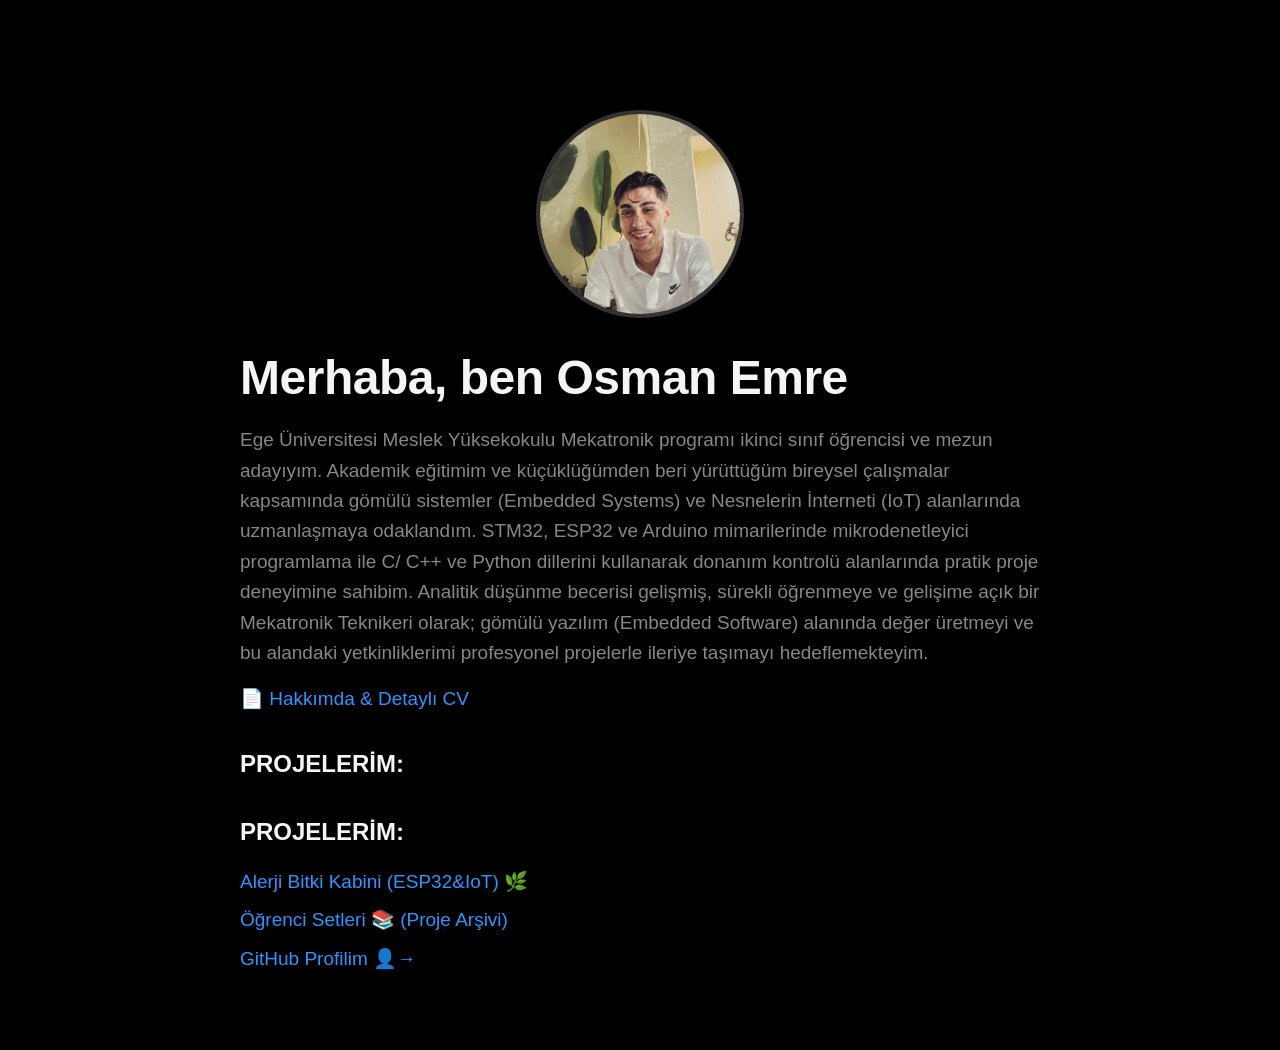
==== index.html @ 28ae2ec9 "4" ====
<!DOCTYPE html>
<html lang="tr">
<head>
    <meta charset="UTF-8">
    <title>Osman Emre - Portfolyo</title>
    <link rel="stylesheet" href="style.css">
    <style>
        /* Profil fotoğrafını yuvarlak ve sabit boyutlu yapan stil */
        .profile-img {
            width: 200px; 
            height: 200px; 
            border-radius: 50%; 
            object-fit: cover; 
            border: 4px solid #333; 
            margin-bottom: 20px;
            box-shadow: 0 4px 8px rgba(0,0,0,0.2);
        }
        /* Kod kutusu için stil */
        .code-container {
            background-color: #272822;
            color: #f8f8f2;
            padding: 20px;
            border-radius: 8px;
            overflow-x: auto;
            max-height: 400px;
            font-family: 'Courier New', Courier, monospace;
            font-size: 13px;
            line-height: 1.5;
            margin: 20px 0;
        }
    </style>
</head>
<body>
    <div class="container">
        <!-- Profil Fotoğrafı -->
        <div class="scroll-reveal" style="text-align: center;">
            <img src="profil.jpeg" alt="Osman Emre" class="profile-img">
        </div>
        
        <h1 class="scroll-reveal">Merhaba, ben Osman Emre</h1>
        
        <p class="scroll-reveal">Ege Üniversitesi Meslek Yüksekokulu Mekatronik programı ikinci sınıf öğrencisi ve mezun adayıyım. Akademik eğitimim ve küçüklüğümden beri yürüttüğüm bireysel çalışmalar kapsamında gömülü sistemler (Embedded Systems) ve Nesnelerin İnterneti (IoT) alanlarında uzmanlaşmaya odaklandım. STM32, ESP32 ve Arduino mimarilerinde mikrodenetleyici programlama ile C/ C++ ve Python dillerini kullanarak donanım kontrolü alanlarında pratik proje deneyimine sahibim. Analitik düşünme becerisi gelişmiş, sürekli öğrenmeye ve gelişime açık bir Mekatronik Teknikeri olarak; gömülü yazılım (Embedded Software) alanında değer üretmeyi ve bu alandaki yetkinliklerimi profesyonel projelerle ileriye taşımayı hedeflemekteyim.</p>
        <ul class="scroll-reveal" style="list-style-type: none; padding: 0;">
    <li><a href="hakkimda.html">📄 Hakkımda & Detaylı CV</a></li>
</ul>
<h3 class="scroll-reveal">PROJELERİM:</h3>
        <h3 class="scroll-reveal">PROJELERİM:</h3>
        <ul class="scroll-reveal">
            <li><a href="alerji-bitki-kabini.html">Alerji Bitki Kabini (ESP32&IoT) 🌿 </a></li>
            <li><a href="ogrenci-setleri.html">Öğrenci Setleri 📚 (Proje Arşivi)</a></li>
        </ul>

        <a href="https://github.com/osmanemregungorr" target="_blank" class="scroll-reveal">GitHub Profilim 👤→</a>
    </div>
</body>
<script>
    const observer = new IntersectionObserver((entries) => {
        entries.forEach(entry => {
            if (entry.isIntersecting) {
                entry.target.classList.add('active');
            }
        });
    });

    const hiddenElements = document.querySelectorAll('.scroll-reveal');
    hiddenElements.forEach((el) => observer.observe(el));
</script>
</html>
---- style.css ----
:root {
    --bg-color: #000000;
    --text-color: #f5f5f7;
    --secondary-text: #86868b;
    --accent-color: #2997ff;
}

body {
    background-color: var(--bg-color);
    color: var(--text-color);
    font-family: -apple-system, BlinkMacSystemFont, "Segoe UI", Roboto, sans-serif;
    margin: 0;
    padding: 0;
    display: flex;
    justify-content: center;
}

.container {
    max-width: 800px;
    width: 100%;
    padding: 80px 20px;
}

/* Animasyon Kuralları */
.scroll-reveal {
    opacity: 0;
    transform: translateY(30px);
    transition: all 1.2s cubic-bezier(0.22, 1, 0.36, 1);
}

.scroll-reveal.active {
    opacity: 1;
    transform: translateY(0);
}

h1 { font-size: 48px; font-weight: 600; letter-spacing: -0.01em; margin-bottom: 20px; }
h3 { font-size: 24px; font-weight: 600; color: var(--text-color); margin-top: 40px; }
p { font-size: 19px; color: var(--secondary-text); line-height: 1.6; }

ul { list-style: none; padding: 0; }
li { margin-bottom: 15px; font-size: 19px; color: var(--text-color); }
a { color: var(--accent-color); text-decoration: none; font-size: 19px; }
a:hover { text-decoration: underline; }

pre {
    background: #1c1c1e;
    padding: 25px;
    border-radius: 20px;
    color: #ffd60a;
    overflow-x: auto;
    font-family: 'SFMono-Regular', Consolas, monospace;
}

img {
    display: block;
    max-width: 600px;
    width: 100%;
    height: auto;
    border-radius: 20px;
    margin: 30px auto;
    box-shadow: 0 10px 30px rgba(0,0,0,0.5);
}
.scroll-reveal {
    opacity: 0;
    transform: translateY(30px);
    transition: all 1.2s cubic-bezier(0.22, 1, 0.36, 1);
}

.scroll-reveal.active {
    opacity: 1;
    transform: translateY(0);
}
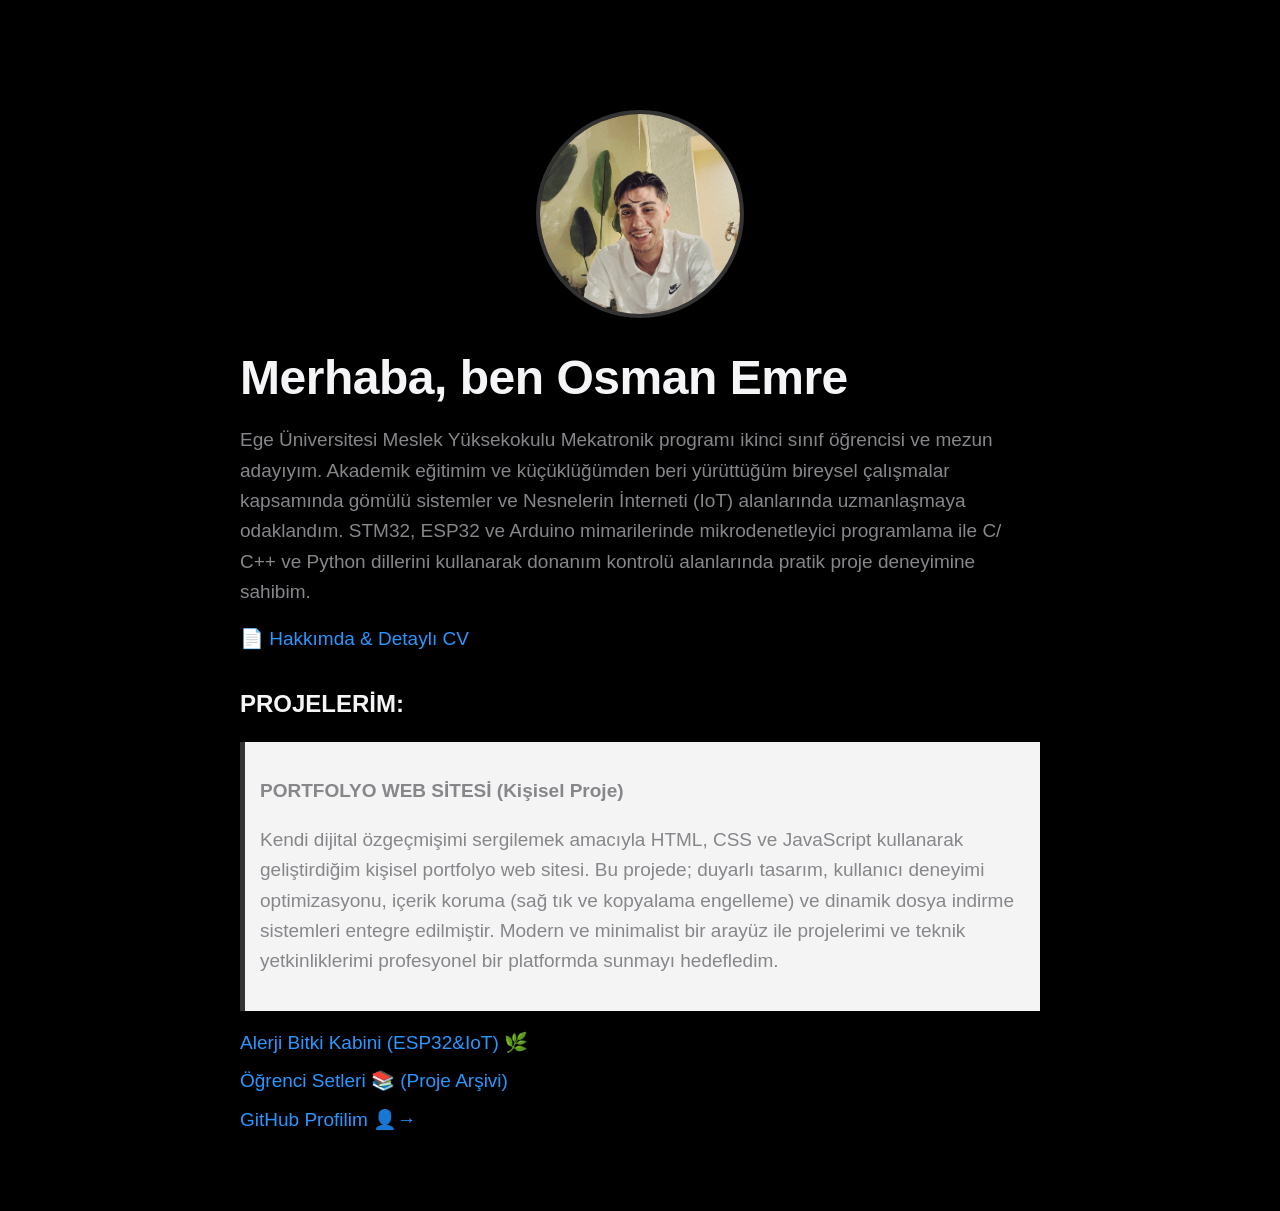
==== commit 90fca99d: "Update index.html" ====
--- a/index.html
+++ b/index.html
@@ -5,7 +5,6 @@
     <title>Osman Emre - Portfolyo</title>
     <link rel="stylesheet" href="style.css">
     <style>
-        /* Profil fotoğrafını yuvarlak ve sabit boyutlu yapan stil */
         .profile-img {
             width: 200px; 
             height: 200px; 
@@ -15,18 +14,12 @@
             margin-bottom: 20px;
             box-shadow: 0 4px 8px rgba(0,0,0,0.2);
         }
-        /* Kod kutusu için stil */
-        .code-container {
-            background-color: #272822;
-            color: #f8f8f2;
-            padding: 20px;
-            border-radius: 8px;
-            overflow-x: auto;
-            max-height: 400px;
-            font-family: 'Courier New', Courier, monospace;
-            font-size: 13px;
-            line-height: 1.5;
-            margin: 20px 0;
+        .project-desc {
+            background: #f4f4f4;
+            padding: 15px;
+            border-left: 5px solid #333;
+            margin-bottom: 20px;
+            font-size: 0.95em;
         }
     </style>
 </head>
@@ -39,12 +32,20 @@
         
         <h1 class="scroll-reveal">Merhaba, ben Osman Emre</h1>
         
-        <p class="scroll-reveal">Ege Üniversitesi Meslek Yüksekokulu Mekatronik programı ikinci sınıf öğrencisi ve mezun adayıyım. Akademik eğitimim ve küçüklüğümden beri yürüttüğüm bireysel çalışmalar kapsamında gömülü sistemler (Embedded Systems) ve Nesnelerin İnterneti (IoT) alanlarında uzmanlaşmaya odaklandım. STM32, ESP32 ve Arduino mimarilerinde mikrodenetleyici programlama ile C/ C++ ve Python dillerini kullanarak donanım kontrolü alanlarında pratik proje deneyimine sahibim. Analitik düşünme becerisi gelişmiş, sürekli öğrenmeye ve gelişime açık bir Mekatronik Teknikeri olarak; gömülü yazılım (Embedded Software) alanında değer üretmeyi ve bu alandaki yetkinliklerimi profesyonel projelerle ileriye taşımayı hedeflemekteyim.</p>
+        <p class="scroll-reveal">Ege Üniversitesi Meslek Yüksekokulu Mekatronik programı ikinci sınıf öğrencisi ve mezun adayıyım. Akademik eğitimim ve küçüklüğümden beri yürüttüğüm bireysel çalışmalar kapsamında gömülü sistemler ve Nesnelerin İnterneti (IoT) alanlarında uzmanlaşmaya odaklandım. STM32, ESP32 ve Arduino mimarilerinde mikrodenetleyici programlama ile C/ C++ ve Python dillerini kullanarak donanım kontrolü alanlarında pratik proje deneyimine sahibim.</p>
+        
         <ul class="scroll-reveal" style="list-style-type: none; padding: 0;">
-    <li><a href="hakkimda.html">📄 Hakkımda & Detaylı CV</a></li>
-</ul>
-<h3 class="scroll-reveal">PROJELERİM:</h3>
+            <li><a href="hakkimda.html">📄 Hakkımda & Detaylı CV</a></li>
+        </ul>
+
         <h3 class="scroll-reveal">PROJELERİM:</h3>
+        
+        <!-- Web Sitesi Proje Açıklaması -->
+        <div class="scroll-reveal project-desc">
+            <p><b>PORTFOLYO WEB SİTESİ (Kişisel Proje)</b></p>
+            <p>Kendi dijital özgeçmişimi sergilemek amacıyla HTML, CSS ve JavaScript kullanarak geliştirdiğim kişisel portfolyo web sitesi. Bu projede; duyarlı tasarım, kullanıcı deneyimi optimizasyonu, içerik koruma (sağ tık ve kopyalama engelleme) ve dinamik dosya indirme sistemleri entegre edilmiştir. Modern ve minimalist bir arayüz ile projelerimi ve teknik yetkinliklerimi profesyonel bir platformda sunmayı hedefledim.</p>
+        </div>
+
         <ul class="scroll-reveal">
             <li><a href="alerji-bitki-kabini.html">Alerji Bitki Kabini (ESP32&IoT) 🌿 </a></li>
             <li><a href="ogrenci-setleri.html">Öğrenci Setleri 📚 (Proje Arşivi)</a></li>
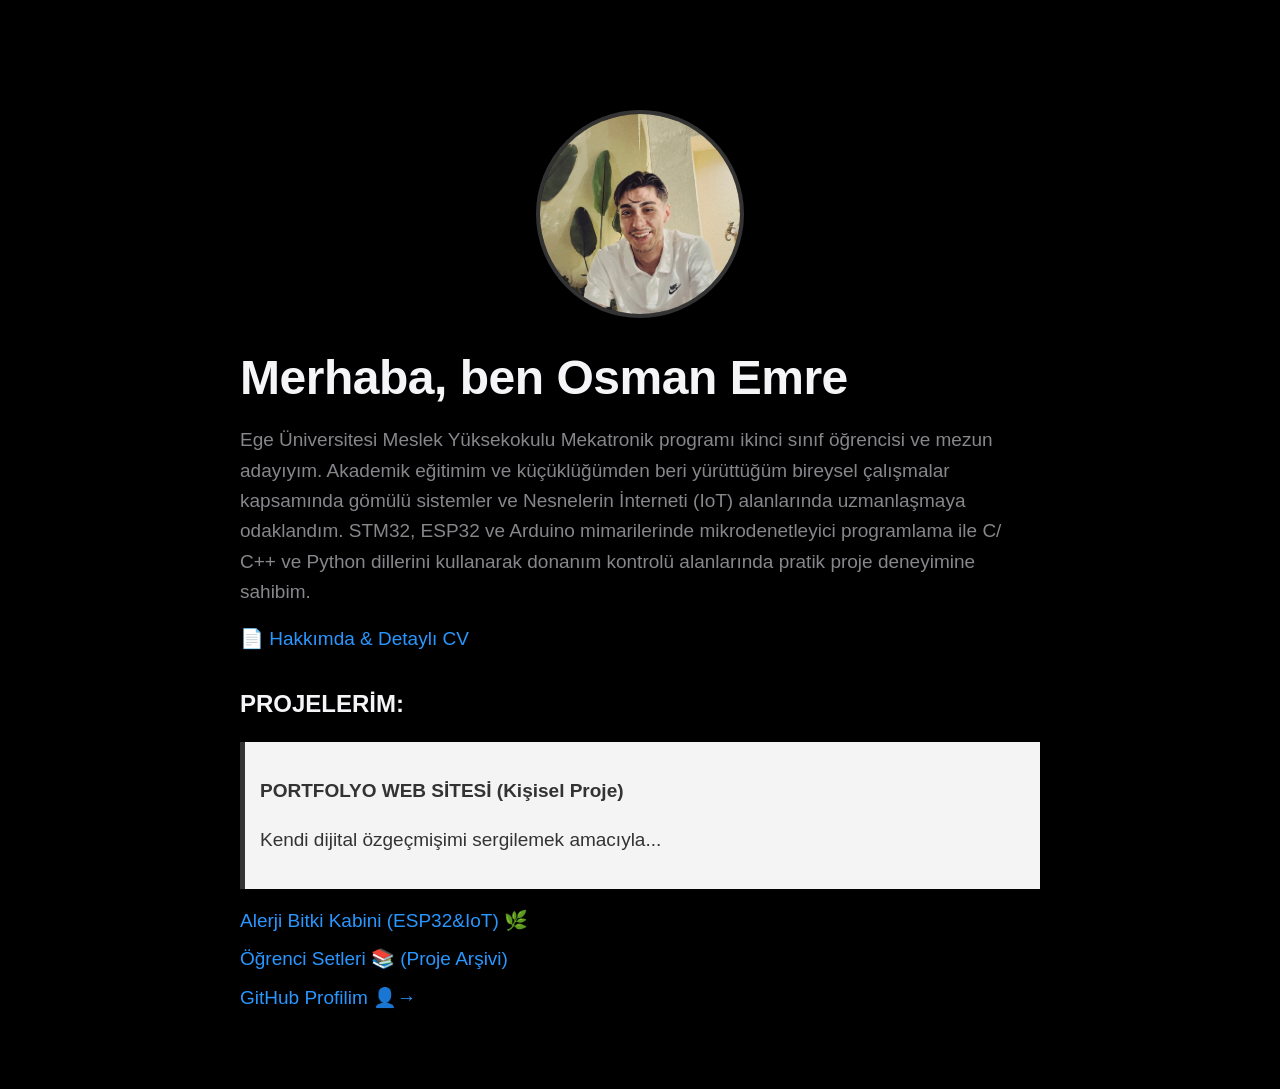
==== commit aa1feccf: "5" ====
--- a/index.html
+++ b/index.html
@@ -37,14 +37,14 @@
         <ul class="scroll-reveal" style="list-style-type: none; padding: 0;">
             <li><a href="hakkimda.html">📄 Hakkımda & Detaylı CV</a></li>
         </ul>
+        <!-- Web Sitesi Proje Açıklaması -->
+<h3 class="scroll-reveal">PROJELERİM:</h3>
 
-        <h3 class="scroll-reveal">PROJELERİM:</h3>
-        
-        <!-- Web Sitesi Proje Açıklaması -->
-        <div class="scroll-reveal project-desc">
-            <p><b>PORTFOLYO WEB SİTESİ (Kişisel Proje)</b></p>
-            <p>Kendi dijital özgeçmişimi sergilemek amacıyla HTML, CSS ve JavaScript kullanarak geliştirdiğim kişisel portfolyo web sitesi. Bu projede; duyarlı tasarım, kullanıcı deneyimi optimizasyonu, içerik koruma (sağ tık ve kopyalama engelleme) ve dinamik dosya indirme sistemleri entegre edilmiştir. Modern ve minimalist bir arayüz ile projelerimi ve teknik yetkinliklerimi profesyonel bir platformda sunmayı hedefledim.</p>
-        </div>
+<!-- Web Sitesi Proje Açıklaması -->
+<div class="scroll-reveal project-desc">
+    <p style="color: #333;"><b>PORTFOLYO WEB SİTESİ (Kişisel Proje)</b></p>
+    <p style="color: #333;">Kendi dijital özgeçmişimi sergilemek amacıyla...</p>
+</div>
 
         <ul class="scroll-reveal">
             <li><a href="alerji-bitki-kabini.html">Alerji Bitki Kabini (ESP32&IoT) 🌿 </a></li>
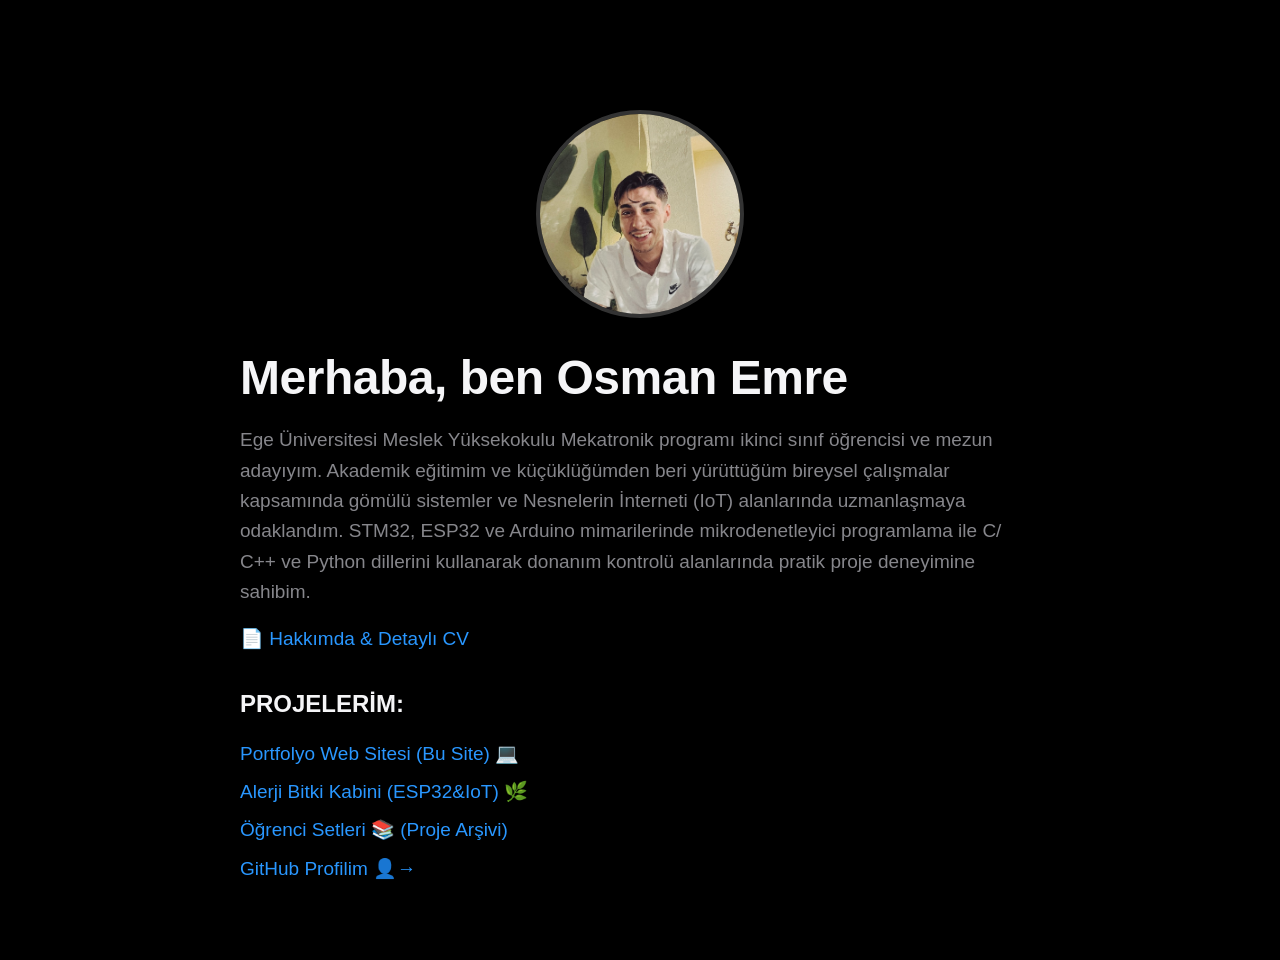
==== commit f543e599: "2222" ====
--- a/index.html
+++ b/index.html
@@ -37,16 +37,11 @@
         <ul class="scroll-reveal" style="list-style-type: none; padding: 0;">
             <li><a href="hakkimda.html">📄 Hakkımda & Detaylı CV</a></li>
         </ul>
+
         <!-- Web Sitesi Proje Açıklaması -->
 <h3 class="scroll-reveal">PROJELERİM:</h3>
-
-<!-- Web Sitesi Proje Açıklaması -->
-<div class="scroll-reveal project-desc">
-    <p style="color: #333;"><b>PORTFOLYO WEB SİTESİ (Kişisel Proje)</b></p>
-    <p style="color: #333;">Kendi dijital özgeçmişimi sergilemek amacıyla...</p>
-</div>
-
         <ul class="scroll-reveal">
+            <li><a href="portfolyo.html">Portfolyo Web Sitesi (Bu Site) 💻</a></li>
             <li><a href="alerji-bitki-kabini.html">Alerji Bitki Kabini (ESP32&IoT) 🌿 </a></li>
             <li><a href="ogrenci-setleri.html">Öğrenci Setleri 📚 (Proje Arşivi)</a></li>
         </ul>
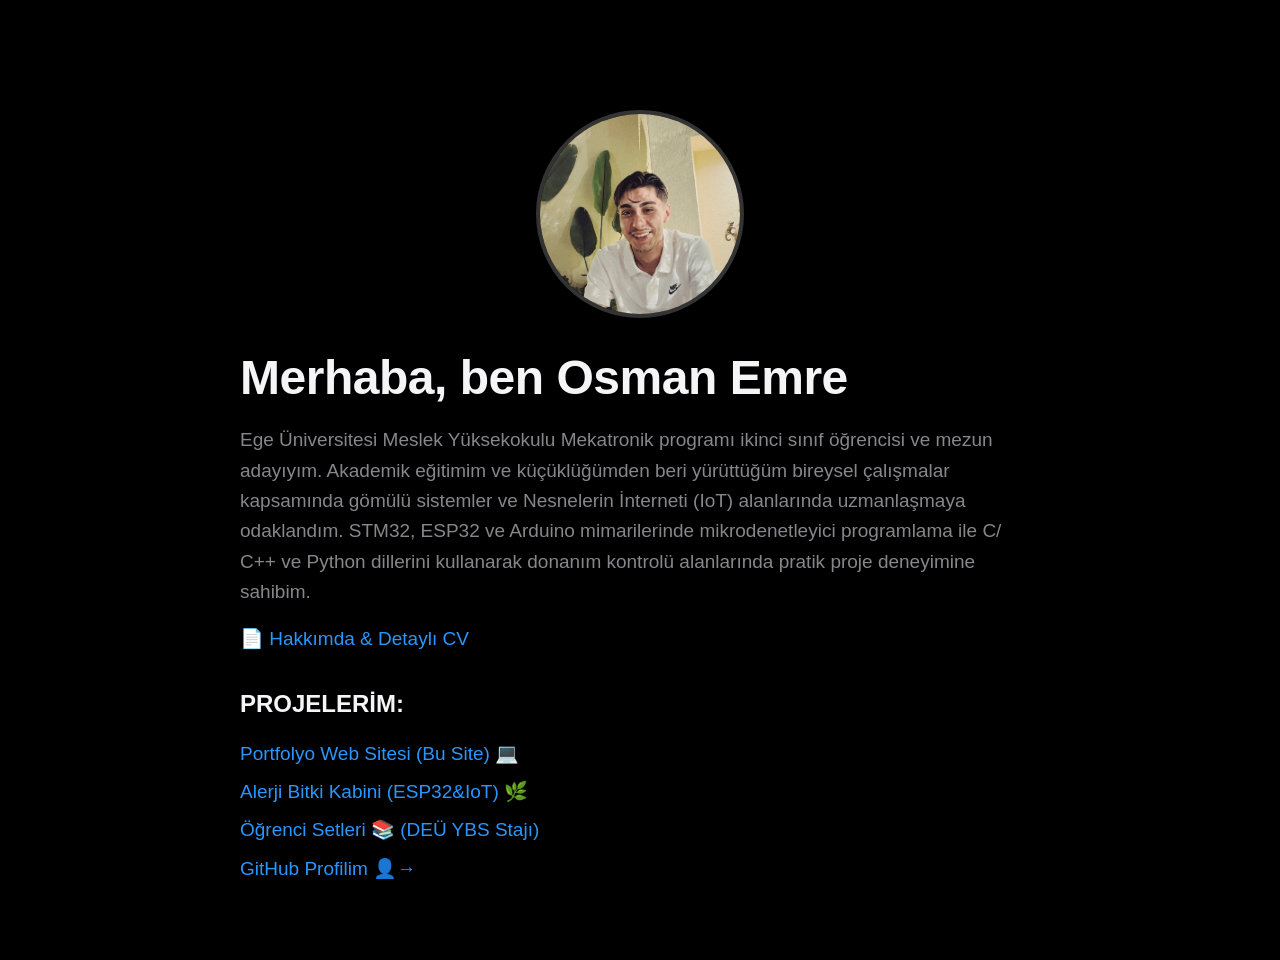
==== commit bc009dc0: "Update index.html" ====
--- a/index.html
+++ b/index.html
@@ -35,7 +35,7 @@
         <p class="scroll-reveal">Ege Üniversitesi Meslek Yüksekokulu Mekatronik programı ikinci sınıf öğrencisi ve mezun adayıyım. Akademik eğitimim ve küçüklüğümden beri yürüttüğüm bireysel çalışmalar kapsamında gömülü sistemler ve Nesnelerin İnterneti (IoT) alanlarında uzmanlaşmaya odaklandım. STM32, ESP32 ve Arduino mimarilerinde mikrodenetleyici programlama ile C/ C++ ve Python dillerini kullanarak donanım kontrolü alanlarında pratik proje deneyimine sahibim.</p>
         
         <ul class="scroll-reveal" style="list-style-type: none; padding: 0;">
-            <li><a href="hakkimda.html">📄 Hakkımda & Detaylı CV</a></li>
+            <li><a href="cv.html">📄 Hakkımda & Detaylı CV</a></li>
         </ul>
 
         <!-- Web Sitesi Proje Açıklaması -->
@@ -43,7 +43,7 @@
         <ul class="scroll-reveal">
             <li><a href="portfolyo.html">Portfolyo Web Sitesi (Bu Site) 💻</a></li>
             <li><a href="alerji-bitki-kabini.html">Alerji Bitki Kabini (ESP32&IoT) 🌿 </a></li>
-            <li><a href="ogrenci-setleri.html">Öğrenci Setleri 📚 (Proje Arşivi)</a></li>
+            <li><a href="ogrenci-setleri.html">Öğrenci Setleri 📚 (DEÜ YBS Stajı)</a></li>
         </ul>
 
         <a href="https://github.com/osmanemregungorr" target="_blank" class="scroll-reveal">GitHub Profilim 👤→</a>
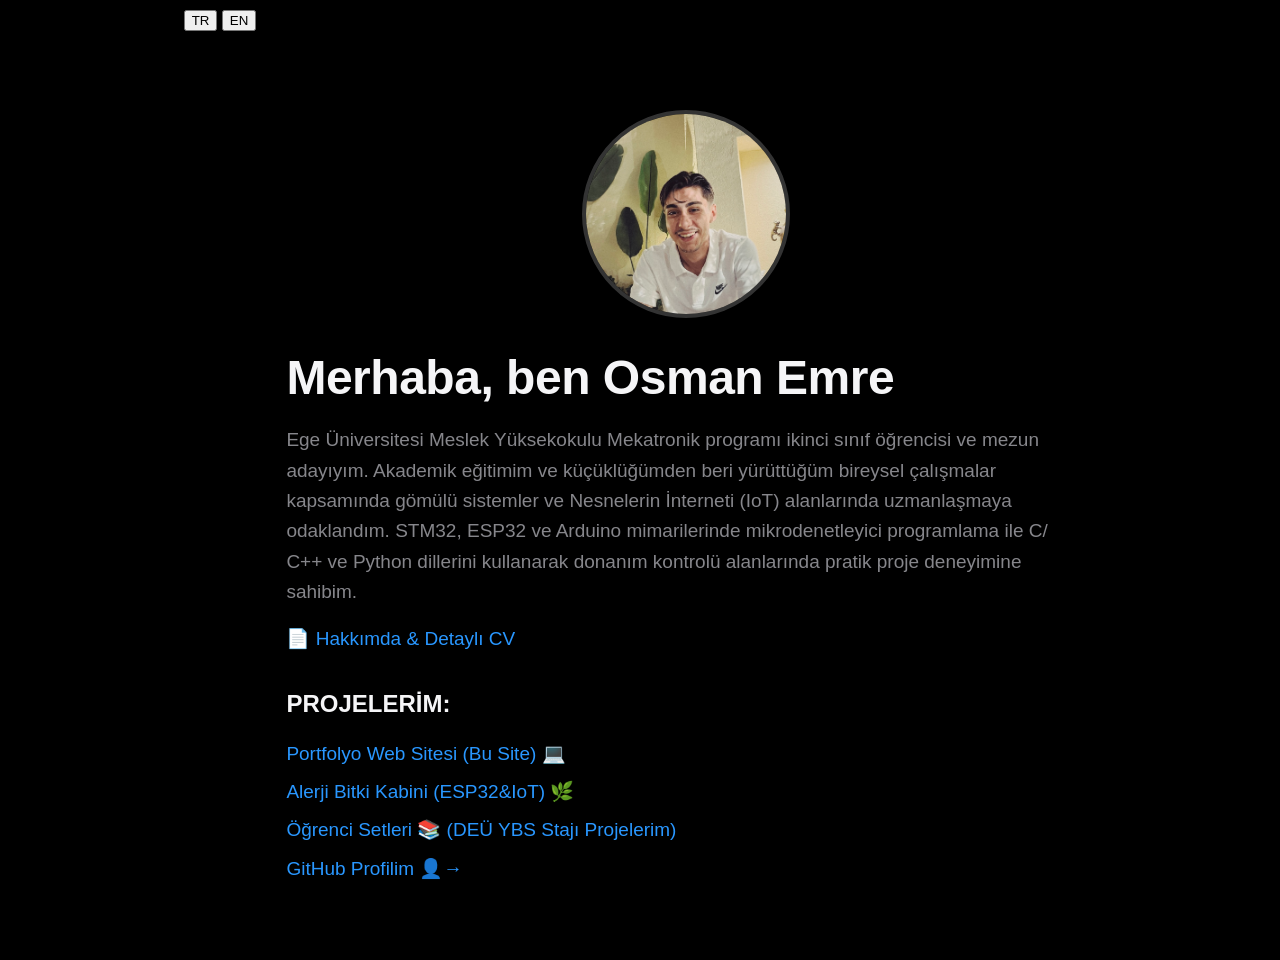
==== commit ca3838d9: "Update index.html" ====
--- a/index.html
+++ b/index.html
@@ -1,4 +1,8 @@
 <!DOCTYPE html>
+<div class="lang-switch" style="text-align: right; padding: 10px;">
+    <button onclick="setLanguage('tr')">TR</button>
+    <button onclick="setLanguage('en')">EN</button>
+</div>
 <html lang="tr">
 <head>
     <meta charset="UTF-8">
@@ -43,7 +47,7 @@
         <ul class="scroll-reveal">
             <li><a href="portfolyo.html">Portfolyo Web Sitesi (Bu Site) 💻</a></li>
             <li><a href="alerji-bitki-kabini.html">Alerji Bitki Kabini (ESP32&IoT) 🌿 </a></li>
-            <li><a href="ogrenci-setleri.html">Öğrenci Setleri 📚 (DEÜ YBS Stajı)</a></li>
+            <li><a href="ogrenci-setleri.html">Öğrenci Setleri 📚 (DEÜ YBS Stajı Projelerim)</a></li>
         </ul>
 
         <a href="https://github.com/osmanemregungorr" target="_blank" class="scroll-reveal">GitHub Profilim 👤→</a>
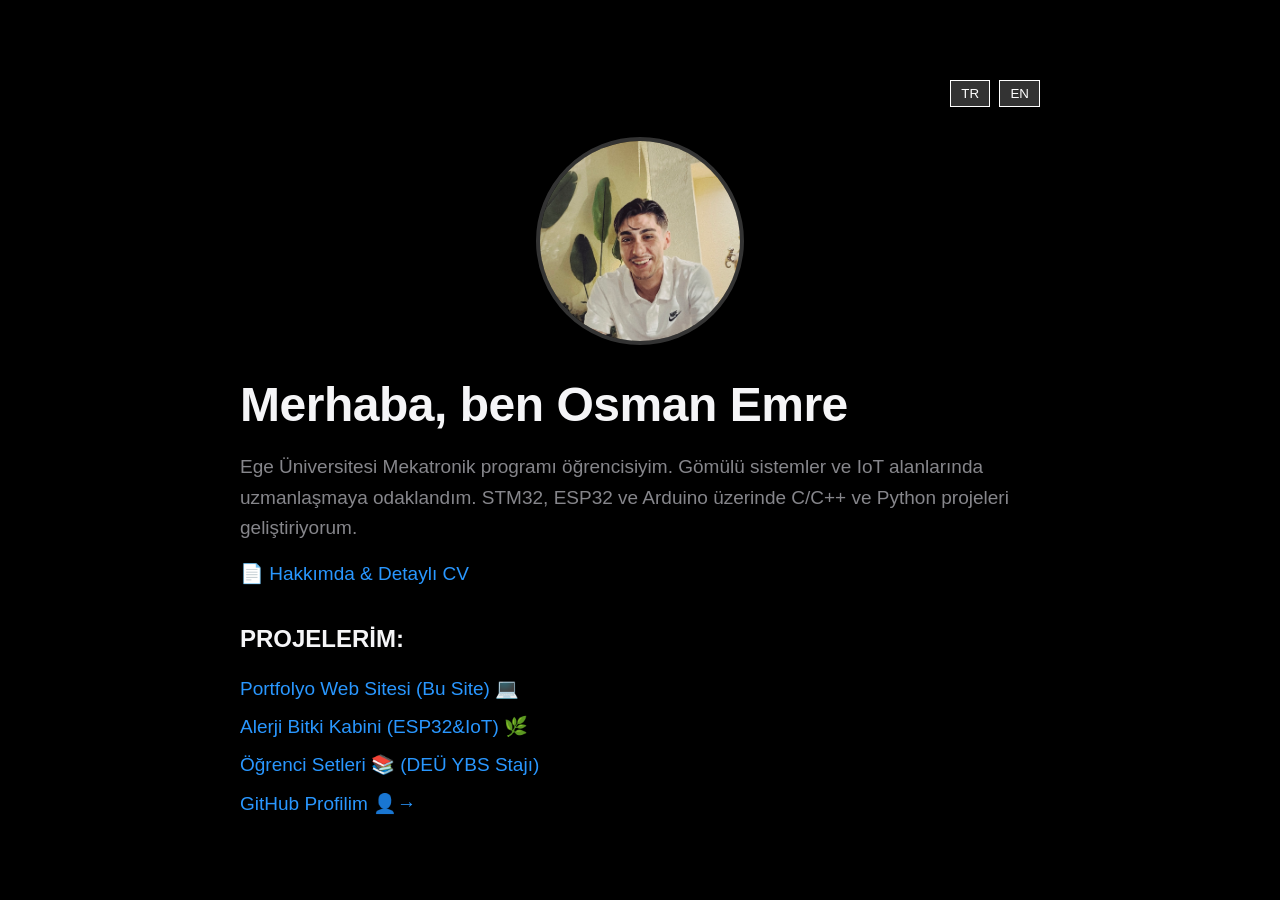
==== commit af0c5e74: "333" ====
--- a/index.html
+++ b/index.html
@@ -1,68 +1,86 @@
 <!DOCTYPE html>
-<div class="lang-switch" style="text-align: right; padding: 10px;">
-    <button onclick="setLanguage('tr')">TR</button>
-    <button onclick="setLanguage('en')">EN</button>
-</div>
 <html lang="tr">
 <head>
     <meta charset="UTF-8">
+    <meta name="viewport" content="width=device-width, initial-scale=1.0">
     <title>Osman Emre - Portfolyo</title>
     <link rel="stylesheet" href="style.css">
     <style>
-        .profile-img {
-            width: 200px; 
-            height: 200px; 
-            border-radius: 50%; 
-            object-fit: cover; 
-            border: 4px solid #333; 
-            margin-bottom: 20px;
-            box-shadow: 0 4px 8px rgba(0,0,0,0.2);
-        }
-        .project-desc {
-            background: #f4f4f4;
-            padding: 15px;
-            border-left: 5px solid #333;
-            margin-bottom: 20px;
-            font-size: 0.95em;
-        }
+        .lang-switch { text-align: right; margin-bottom: 20px; }
+        .lang-switch button { background: #333; border: 1px solid #fff; color: #fff; cursor: pointer; padding: 5px 10px; margin-left: 5px; }
+        .profile-img { width: 200px; height: 200px; border-radius: 50%; object-fit: cover; border: 4px solid #333; margin-bottom: 20px; box-shadow: 0 4px 8px rgba(0,0,0,0.2); }
+        .scroll-reveal { opacity: 0; filter: blur(5px); transform: translateY(30px); transition: all 1s; }
+        .scroll-reveal.active { opacity: 1; filter: blur(0); transform: translateY(0); }
     </style>
 </head>
 <body>
     <div class="container">
-        <!-- Profil Fotoğrafı -->
+        <!-- Dil Seçimi -->
+        <div class="lang-switch">
+            <button onclick="setLanguage('tr')">TR</button>
+            <button onclick="setLanguage('en')">EN</button>
+        </div>
+
         <div class="scroll-reveal" style="text-align: center;">
             <img src="profil.jpeg" alt="Osman Emre" class="profile-img">
         </div>
         
-        <h1 class="scroll-reveal">Merhaba, ben Osman Emre</h1>
+        <h1 class="scroll-reveal i18n" data-key="merhaba">Merhaba, ben Osman Emre</h1>
         
-        <p class="scroll-reveal">Ege Üniversitesi Meslek Yüksekokulu Mekatronik programı ikinci sınıf öğrencisi ve mezun adayıyım. Akademik eğitimim ve küçüklüğümden beri yürüttüğüm bireysel çalışmalar kapsamında gömülü sistemler ve Nesnelerin İnterneti (IoT) alanlarında uzmanlaşmaya odaklandım. STM32, ESP32 ve Arduino mimarilerinde mikrodenetleyici programlama ile C/ C++ ve Python dillerini kullanarak donanım kontrolü alanlarında pratik proje deneyimine sahibim.</p>
+        <p class="scroll-reveal i18n" data-key="hakkimda">Ege Üniversitesi Mekatronik programı öğrencisiyim. Gömülü sistemler ve IoT alanlarında uzmanlaşmaya odaklandım. STM32, ESP32 ve Arduino üzerinde C/C++ ve Python projeleri geliştiriyorum.</p>
         
         <ul class="scroll-reveal" style="list-style-type: none; padding: 0;">
-            <li><a href="cv.html">📄 Hakkımda & Detaylı CV</a></li>
+            <li><a href="cv.html" class="i18n" data-key="cv_link">📄 Hakkımda & Detaylı CV</a></li>
         </ul>
 
-        <!-- Web Sitesi Proje Açıklaması -->
-<h3 class="scroll-reveal">PROJELERİM:</h3>
+        <h3 class="scroll-reveal i18n" data-key="projeler_baslik">PROJELERİM:</h3>
         <ul class="scroll-reveal">
             <li><a href="portfolyo.html">Portfolyo Web Sitesi (Bu Site) 💻</a></li>
-            <li><a href="alerji-bitki-kabini.html">Alerji Bitki Kabini (ESP32&IoT) 🌿 </a></li>
-            <li><a href="ogrenci-setleri.html">Öğrenci Setleri 📚 (DEÜ YBS Stajı Projelerim)</a></li>
+            <li><a href="alerji-bitki-kabini.html" class="i18n" data-key="proje1">Alerji Bitki Kabini (ESP32&IoT) 🌿</a></li>
+            <li><a href="ogrenci-setleri.html" class="i18n" data-key="proje2">Öğrenci Setleri 📚 (DEÜ YBS Stajı)</a></li>
         </ul>
 
-        <a href="https://github.com/osmanemregungorr" target="_blank" class="scroll-reveal">GitHub Profilim 👤→</a>
+        <a href="https://github.com/osmanemregungorr" target="_blank" class="scroll-reveal i18n" data-key="github">GitHub Profilim 👤→</a>
     </div>
+
+    <script>
+        const translations = {
+            "tr": {
+                "merhaba": "Merhaba, ben Osman Emre",
+                "hakkimda": "Ege Üniversitesi Mekatronik programı öğrencisiyim. Gömülü sistemler ve IoT alanlarında uzmanlaşmaya odaklandım. STM32, ESP32 ve Arduino üzerinde C/C++ ve Python projeleri geliştiriyorum.",
+                "cv_link": "📄 Hakkımda & Detaylı CV",
+                "projeler_baslik": "PROJELERİM:",
+                "proje1": "Alerji Bitki Kabini (ESP32&IoT) 🌿",
+                "proje2": "Öğrenci Setleri 📚 (DEÜ YBS Stajı)",
+                "github": "GitHub Profilim 👤→"
+            },
+            "en": {
+                "merhaba": "Hello, I'm Osman Emre",
+                "hakkimda": "I am a student at Ege University Mechatronics program. I focus on embedded systems and IoT. I develop C/C++ and Python projects on STM32, ESP32, and Arduino.",
+                "cv_link": "📄 About Me & Detailed CV",
+                "projeler_baslik": "MY PROJECTS:",
+                "proje1": "Allergy & Plant Isolation Chamber (ESP32&IoT) 🌿",
+                "proje2": "Student Kits 📚 (DEU MIS Internship)",
+                "github": "My GitHub Profile 👤→"
+            }
+        };
+
+        function setLanguage(lang) {
+            document.querySelectorAll('.i18n').forEach(el => {
+                const key = el.getAttribute('data-key');
+                if (translations[lang][key]) el.innerText = translations[lang][key];
+            });
+            localStorage.setItem('lang', lang);
+        }
+
+        const observer = new IntersectionObserver((entries) => {
+            entries.forEach(entry => { if (entry.isIntersecting) entry.target.classList.add('active'); });
+        });
+
+        document.addEventListener('DOMContentLoaded', () => {
+            setLanguage(localStorage.getItem('lang') || 'tr');
+            document.querySelectorAll('.scroll-reveal').forEach((el) => observer.observe(el));
+        });
+    </script>
 </body>
-<script>
-    const observer = new IntersectionObserver((entries) => {
-        entries.forEach(entry => {
-            if (entry.isIntersecting) {
-                entry.target.classList.add('active');
-            }
-        });
-    });
-
-    const hiddenElements = document.querySelectorAll('.scroll-reveal');
-    hiddenElements.forEach((el) => observer.observe(el));
-</script>
 </html>
